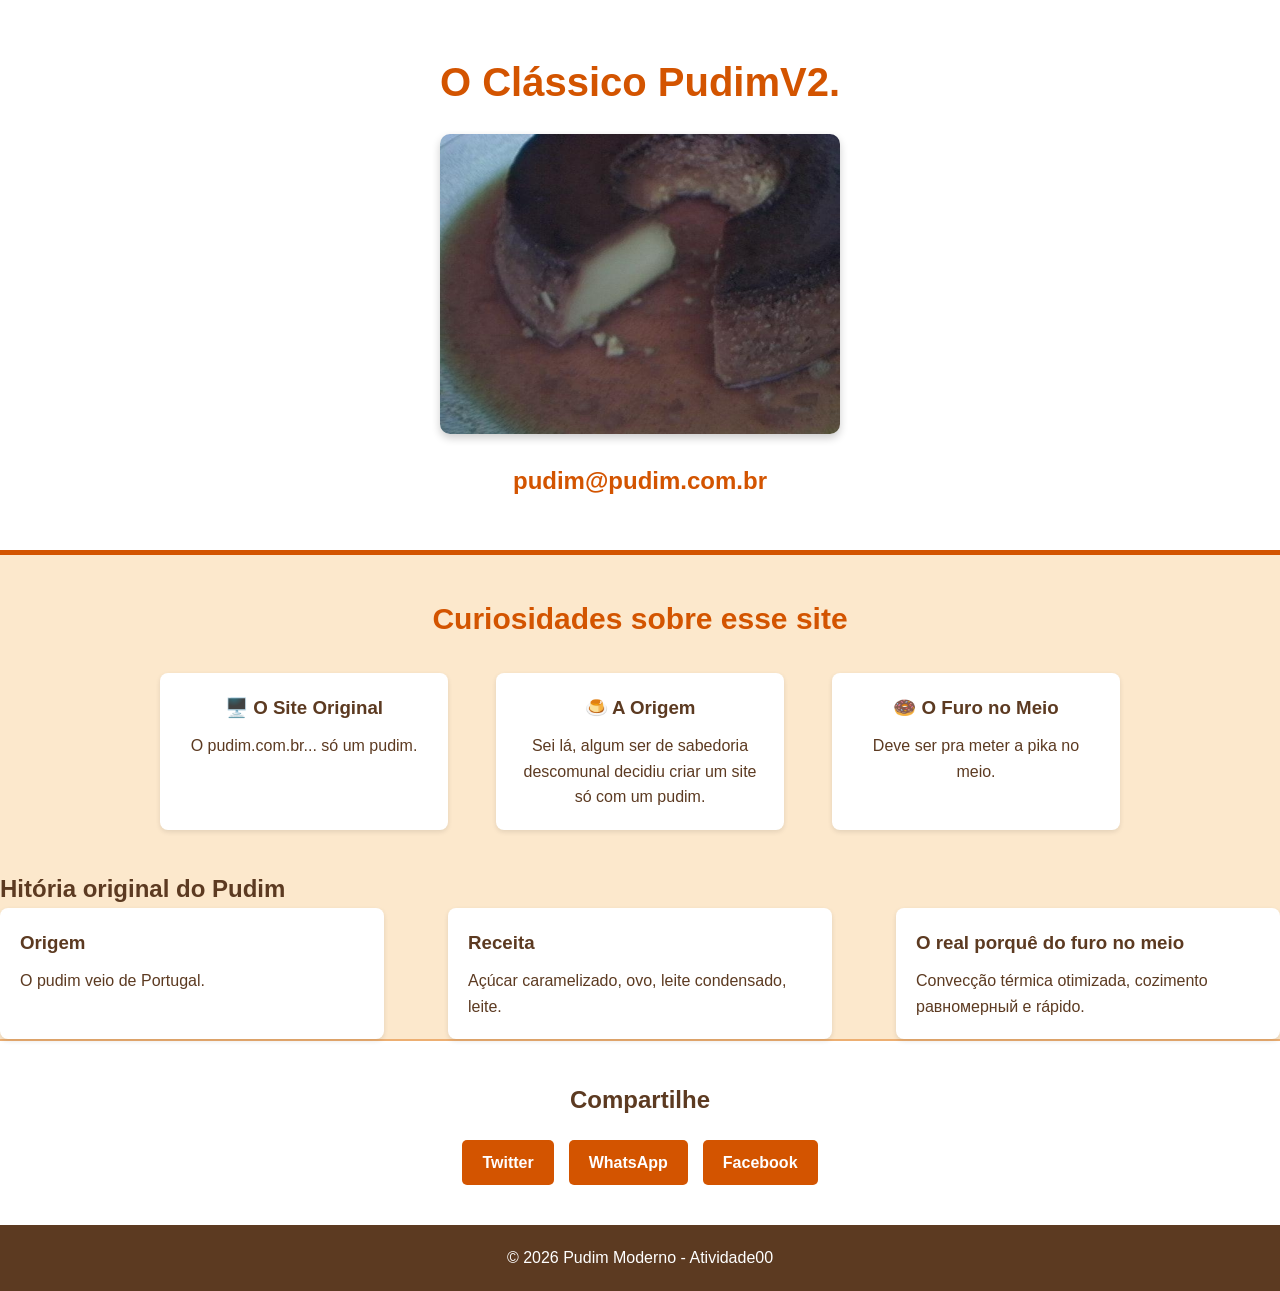
==== modern-pudim/index.html @ ee35f0fe "." ====
<!doctype html>
<html lang="pt-BR">
  <head>
    <meta charset="UTF-8" />
    <meta name="viewport" content="width=device-width, initial-scale=1.0" />
    <title>PudimV2.com.br</title>
    <meta name="description" content="Uma versão simples e moderna do clássico site brasileiro, o pudim.com.br" />
    <link rel="stylesheet" href="style.css" />
  </head>
  <body>
    <!-- Cabeçalho Principal -->
    <header class="hero">
      <div class="hero-content">
        <h1>O Clássico PudimV2.</h1>
        <div class="image-box">
          <img src="pudim.jpg" alt="Um delicioso pudim" class="pudim-img" />
        </div>
        <a href="mailto:pudim@pudim.com.br" class="email-link">pudim@pudim.com.br</a>
      </div>
    </header>

    <!-- Seção de Curiosidades -->
    <section class="curiosidades">
      <h2>Curiosidades sobre esse site</h2>
      <div class="cards">
        <div class="card">
          <h3>🖥️ O Site Original</h3>
          <p>O pudim.com.br... só um pudim.</p>
        </div>

        <div class="card">
          <h3>🍮 A Origem</h3>
          <p>Sei lá, algum ser de sabedoria descomunal decidiu criar um site só com um pudim.</p>
        </div>

        <div class="card">
          <h3>🍩 O Furo no Meio</h3>
          <p>Deve ser pra meter a pika no meio.</p>
        </div>
      </div>
    </section>

  <section class="História original do Pudim">
    <h2>Hitória original do Pudim</h2>
    <div class="cards">
      <div class="card">
        <h3>Origem</h3>
        <p>O pudim veio de Portugal.</p>
      </div>

      <div class="card">
        <h3>Receita</h3>
        <p>Açúcar caramelizado, ovo, leite condensado, leite.</p>
      </div>

      <div class="card">
        <h3>O real porquê do furo no meio</h3>
        <p>Convecção térmica otimizada, cozimento равномерный e rápido.</p>
      </div>
    </div>
  </section>
  

    <!-- Redes Sociais -->
    <section class="redes-sociais">
      <h2>Compartilhe</h2>
      <div class="botoes">
        <a href="#" class="btn" onclick="alert('Compartilhou no Twitter!')">Twitter</a>
        <a href="#" class="btn" onclick="alert('Compartilhou no WhatsApp!')">WhatsApp</a>
        <a href="#" class="btn" onclick="alert('Compartilhou no Facebook!')">Facebook</a>
      </div>
    </section>

    <!-- Rodapé -->
    <footer>
      <p>&copy; 2026 Pudim Moderno - Atividade00</p>
    </footer>
  </body>
</html>
---- modern-pudim/style.css ----
/* Reset Básico */
* {
  margin: 0;
  padding: 0;
  box-sizing: border-box;
}

body {
  font-family: Arial, Helvetica, sans-serif;
  background-color: #fce8cc; /* Cor de pudim clarinha */
  color: #5c3a21; /* Marrom escuro tipo caramelo */
  line-height: 1.6;
}

/* Área Principal - Cabeçalho */
.hero {
  text-align: center;
  padding: 50px 20px;
  background-color: #fff;
  border-bottom: 5px solid #d35400; /* Linha laranja escura */
}

.hero h1 {
  font-size: 40px;
  color: #d35400;
  margin-bottom: 20px;
}

.image-box {
  margin-bottom: 20px;
}

.pudim-img {
  width: 100%;
  max-width: 400px;
  border-radius: 10px;
  box-shadow: 0 4px 8px rgba(0, 0, 0, 0.2); /* Sombra simples */
}

.email-link {
  font-size: 24px;
  font-weight: bold;
  color: #d35400;
  text-decoration: none;
}

.email-link:hover {
  text-decoration: underline;
}

/* Seção de Curiosidades */
.curiosidades {
  padding: 40px 20px;
  max-width: 1000px;
  margin: 0 auto;
  text-align: center;
}

.curiosidades h2 {
  font-size: 30px;
  margin-bottom: 30px;
  color: #d35400;
}

.cards {
  display: flex;
  justify-content: space-between;
  gap: 20px;
}

.card {
  background-color: #fff;
  padding: 20px;
  border-radius: 8px;
  width: 30%;
  box-shadow: 0 2px 5px rgba(0, 0, 0, 0.1);
}

.card h3 {
  margin-bottom: 10px;
  color: #5c3a21;
}

/* Redes Sociais */
.redes-sociais {
  background-color: #fff;
  padding: 40px 20px;
  text-align: center;
  border-top: 2px solid #edaf72;
}

.redes-sociais h2 {
  margin-bottom: 20px;
}

.botoes {
  display: flex;
  justify-content: center;
  gap: 15px;
}

.btn {
  padding: 10px 20px;
  background-color: #d35400;
  color: #fff;
  text-decoration: none;
  border-radius: 5px;
  font-weight: bold;
}

.btn:hover {
  background-color: #5c3a21;
}

/* Rodapé */
footer {
  background-color: #5c3a21;
  color: #fff;
  text-align: center;
  padding: 20px;
}

/* Responsividade Básica (Celulares) */
@media (max-width: 768px) {
  .cards {
    flex-direction: column;
    align-items: center;
  }

  .card {
    width: 90%;
  }

  .botoes {
    flex-direction: column;
    align-items: center;
  }

  .btn {
    width: 200px;
  }
}
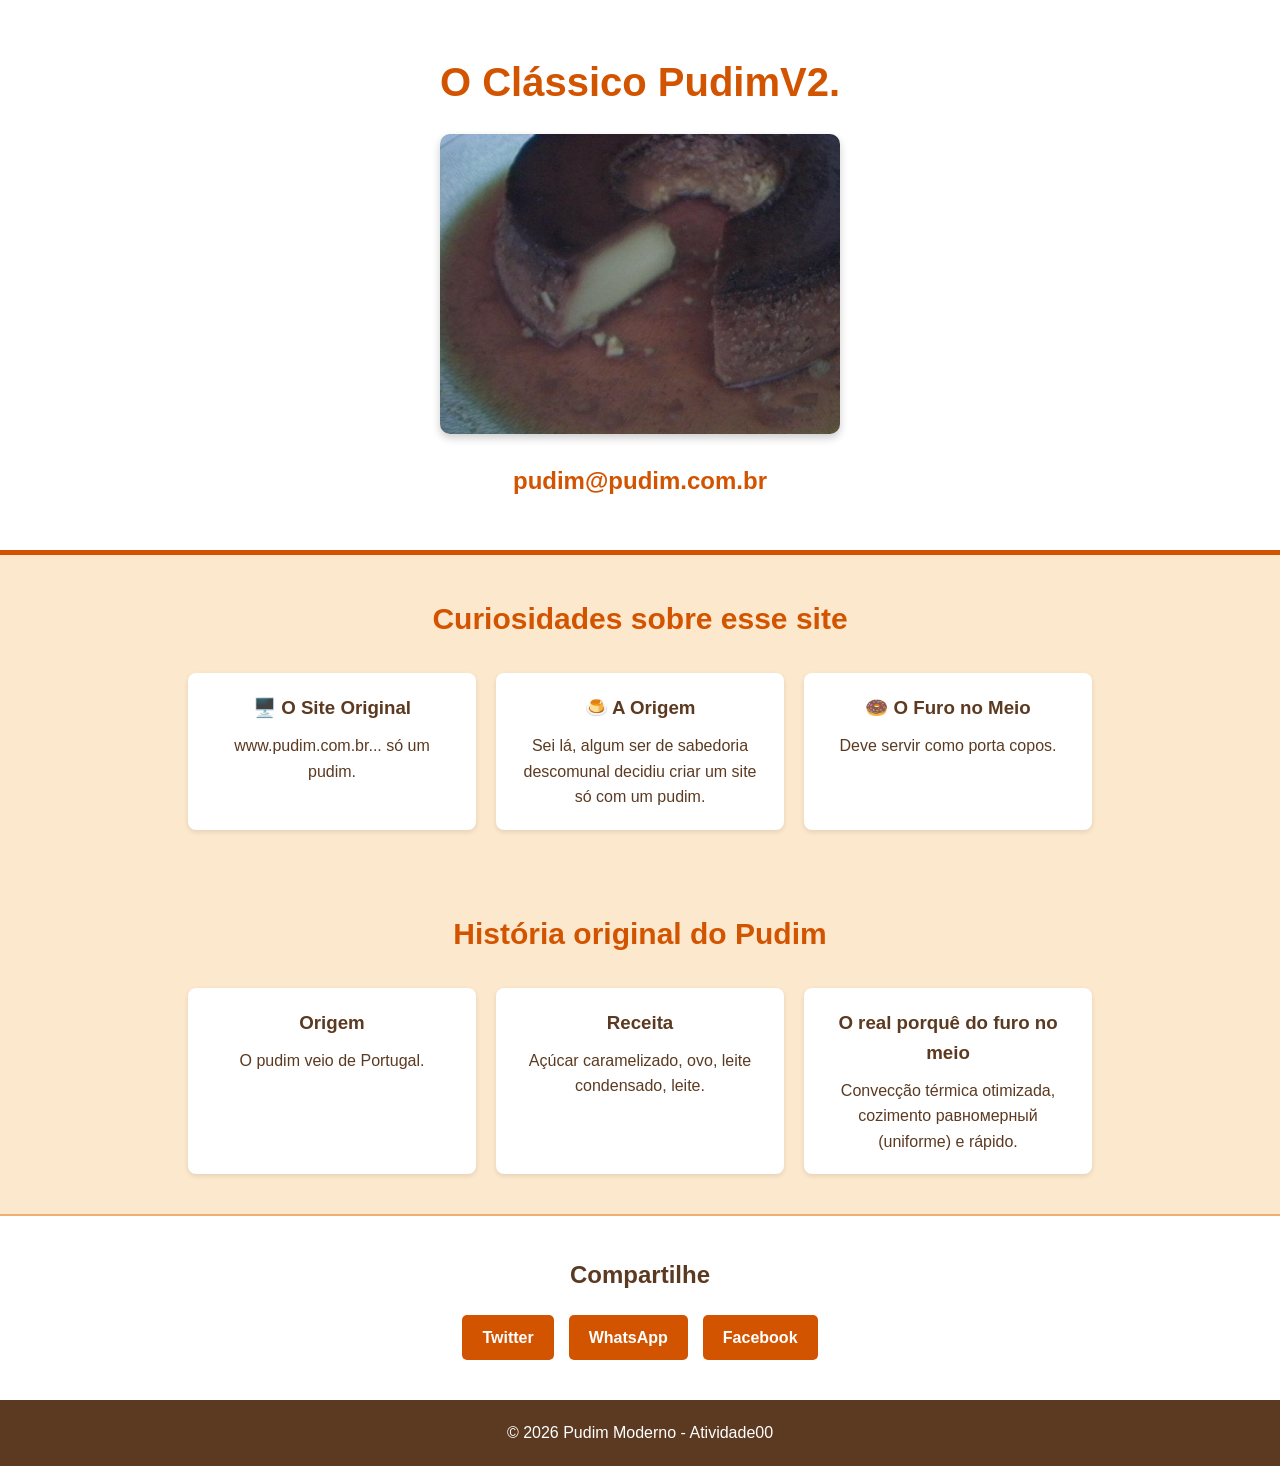
==== commit 94712236: "." ====
--- a/modern-pudim/index.html
+++ b/modern-pudim/index.html
@@ -25,7 +25,7 @@
       <div class="cards">
         <div class="card">
           <h3>🖥️ O Site Original</h3>
-          <p>O pudim.com.br... só um pudim.</p>
+          <p>www.pudim.com.br... só um pudim.</p>
         </div>
 
         <div class="card">
@@ -35,13 +35,13 @@
 
         <div class="card">
           <h3>🍩 O Furo no Meio</h3>
-          <p>Deve ser pra meter a pika no meio.</p>
+          <p>Deve servir como porta copos.</p>
         </div>
       </div>
     </section>
 
-  <section class="História original do Pudim">
-    <h2>Hitória original do Pudim</h2>
+  <section class="curiosidades">
+    <h2>História original do Pudim</h2>
     <div class="cards">
       <div class="card">
         <h3>Origem</h3>
@@ -55,7 +55,7 @@
 
       <div class="card">
         <h3>O real porquê do furo no meio</h3>
-        <p>Convecção térmica otimizada, cozimento равномерный e rápido.</p>
+        <p>Convecção térmica otimizada, cozimento равномерный (uniforme) e rápido.</p>
       </div>
     </div>
   </section>
@@ -65,9 +65,9 @@
     <section class="redes-sociais">
       <h2>Compartilhe</h2>
       <div class="botoes">
-        <a href="#" class="btn" onclick="alert('Compartilhou no Twitter!')">Twitter</a>
-        <a href="#" class="btn" onclick="alert('Compartilhou no WhatsApp!')">WhatsApp</a>
-        <a href="#" class="btn" onclick="alert('Compartilhou no Facebook!')">Facebook</a>
+        <a href="#" class="btn" onclick="alert('Serio que você compartilhou isso no Twitter!?!?')">Twitter</a>
+        <a href="#" class="btn" onclick="alert('Serio que você compartilhou isso no WhatsApp!?!?')">WhatsApp</a>
+        <a href="#" class="btn" onclick="alert('Serio que você compartilhou isso no Facebook!?!?')">Facebook</a>
       </div>
     </section>
 
--- a/modern-pudim/style.css
+++ b/modern-pudim/style.css
@@ -64,7 +64,8 @@
 
 .cards {
   display: flex;
-  justify-content: space-between;
+  justify-content: center;
+  flex-wrap: wrap;
   gap: 20px;
 }
 
@@ -73,6 +74,7 @@
   padding: 20px;
   border-radius: 8px;
   width: 30%;
+  min-width: 250px;
   box-shadow: 0 2px 5px rgba(0, 0, 0, 0.1);
 }
 
